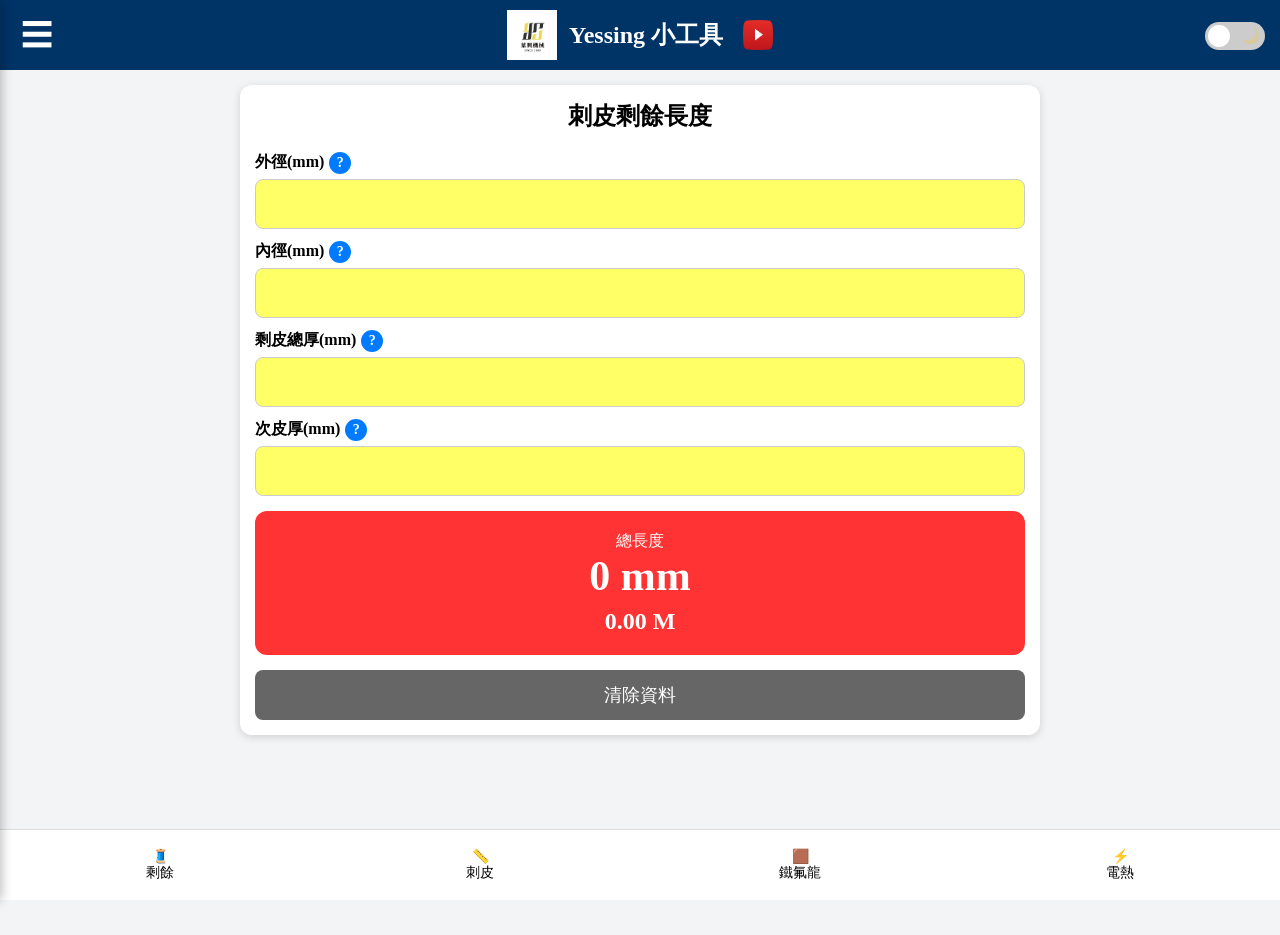
==== index.html @ 859c92ac "fix password 0720_1308" ====
<!DOCTYPE html>
<html lang="zh-TW">
<head>
<meta charset="UTF-8">
<meta name="viewport" content="width=device-width,initial-scale=1.0">
<title>Yessing 小工具</title>
<link rel="icon" type="image/png" href="./images/calculator_icon.png">
<link rel="apple-touch-icon" href="./images/calculator_icon.png">

<style>
html,body{
    margin:0;
    width:100%;
    max-width:100%;
    overflow-x:hidden;
    background:#f3f4f6;
    font-family:"Microsoft JhengHei";
}
.header{
    background:#003366;
    color:white;
    padding:10px 15px;
    display:flex;
    align-items:center;
    justify-content:center;
    gap:12px;
    font-size:24px;
    font-weight:bold;
    position:relative;
}
.logo{
    height:50px;
    width:auto;
    display:block;
}
.menu-btn{
    position:absolute;
    left:15px;
    top:13px;
    background:none;
    border:none;
    color:white;
    font-size:32px;
    cursor:pointer;
}
.page{
    max-width:800px;
    margin:auto;
    padding:15px;
    padding-bottom:90px;
    min-height:calc(100vh - 140px);
}
.card{
    background:white;
    border-radius:12px;
    padding:15px;
    margin-bottom:15px;
    box-shadow:0 2px 8px rgba(0,0,0,.15);
}
.card h2{
    text-align:center;
    margin-top:0;
}
input,select{
    width:100%;
    height:50px;
    font-size:22px;
    text-align:center;
    background:#ffff66;
    border:1px solid #ccc;
    border-radius:8px;
    box-sizing:border-box;
}
label{
    display:block;
    margin-bottom:5px;
    margin-top:12px;
    font-weight:bold;
}
.total{
    background:#ff3333;
    color:white;
    text-align:center;
    padding:20px;
    border-radius:12px;
    margin-top:15px;
}
.total-value{
    font-size:42px;
    font-weight:bold;
}
.meter-value{
    font-size:24px;
    font-weight:bold;
    margin-top:8px;
}
.result{
    background:#fafafa;
    border-radius:8px;
    padding:12px;
    margin-top:10px;
    text-align:center;
    font-size:20px;
}
.btn{
    width:100%;
    height:50px;
    margin-top:15px;
    border:none;
    border-radius:8px;
    background:#666;
    color:white;
    font-size:18px;
}
.help-btn{
    display:inline-block;
    width:22px;
    height:22px;
    line-height:22px;
    text-align:center;
    background:#007bff;
    color:white;
    border-radius:50%;
    cursor:pointer;
    font-size:14px;
    margin-left:5px;
}
.note{
    background:#fff3cd;
    color:red;
    padding:10px;
    border-radius:8px;
    text-align:center;
    font-weight:bold;
    margin-bottom:10px;
}
.error-msg{
    color:red;
    font-size:22px;
    font-weight:bold;
    text-align:center;
    margin-top:10px;
}
.hidden{
    display:none !important;
}

/* 底部導航 */
.nav{
    position:fixed;
    bottom:0;
    left:0;
    right:0;
    height:70px;
    background:white;
    display:flex;
    border-top:1px solid #ddd;
    z-index:9000;
}
.nav button{
    flex:1;
    border:none;
    background:white;
    font-size:14px;
}

/* Sidebar */
.sidebar{
    position:fixed;
    top:0;
    left:-280px;
    width:280px;
    height:100%;
    background:white;
    z-index:10001;
    box-shadow:2px 0 10px rgba(0,0,0,.25);
    transition:.3s;
    overflow-y:auto;
}
.sidebar.open{
    left:0;
}
.sidebar-header{
    background:#003366;
    color:white;
    padding:18px;
    font-size:22px;
    font-weight:bold;
    display:flex;
    justify-content:space-between;
    align-items:center;
}
.sidebar-close{
    cursor:pointer;
    font-size:30px;
}
.sidebar-item{
    width:100%;
    padding:18px;
    border:none;
    background:white;
    text-align:left;
    font-size:20px;
    cursor:pointer;
    border-bottom:1px solid #eee;
}
.sidebar-item:hover{
    background:#f3f4f6;
}
.sidebar-mask{
    display:none;
    position:fixed;
    top:0;
    left:0;
    width:100%;
    height:100%;
    background:rgba(0,0,0,.45);
    z-index:10000;
}
.sidebar-mask.show{
    display:block;
}

/* 說明書選單 */
.submenu{
    background:#f7f7f7;
}
.submenu-category{
    width:100%;
    padding:14px 18px 14px 28px;
    border:none;
    background:#ededed;
    text-align:left;
    font-size:18px;
    font-weight:bold;
    cursor:pointer;
    border-bottom:1px solid #ddd;
}
.submenu-category:hover{
    background:#e2e2e2;
}
.submenu-group{
    background:#fafafa;
}
.submenu-item{
    width:100%;
    padding:14px 18px 14px 45px;
    border:none;
    background:#fafafa;
    text-align:left;
    font-size:17px;
    cursor:pointer;
    border-bottom:1px solid #e5e5e5;
}
.submenu-item:hover{
    background:#eeeeee;
}

/* 深色切換 */
.switch {
    position:absolute;
    right:15px;
    top:10px;
    width:60px;
    height:28px;
}
.switch input{
    display:none;
}
.slider {
    position:absolute;
    cursor:pointer;
    top:0; left:0; right:0; bottom:0;
    background-color:#ccc;
    border-radius:34px;
    transition:.3s;
}
.slider:before {
    position:absolute;
    content:"";
    height:22px;
    width:22px;
    left:3px;
    bottom:3px;
    background-color:white;
    border-radius:50%;
    transition:.3s;
    z-index:2;
}
.icon {
    position:absolute;
    top:50%;
    transform:translateY(-50%);
    font-size:14px;
    transition:.3s;
    z-index:1;
}
.sun{left:6px;opacity:1;}
.moon{right:6px;opacity:.3;}
.switch input:checked + .slider{background-color:#4CAF50;}
.switch input:checked + .slider:before{transform:translateX(32px);}
.switch input:checked + .slider .sun{opacity:.3;}
.switch input:checked + .slider .moon{opacity:1;}

/* 圖片彈窗 */
.modal{
    display:none;
    position:fixed;
    z-index:21000;
    left:0;
    top:0;
    width:100%;
    height:100%;
    background:rgba(0,0,0,.7);
}
.modal-content{
    background:white;
    margin:3% auto;
    padding:15px;
    width:92%;
    max-width:1000px;
    border-radius:12px;
    text-align:center;
}
.modal-content img{
    width:100%;
    max-width:100%;
    max-height:85vh;
    object-fit:contain;
}
.close{
    float:right;
    font-size:30px;
    cursor:pointer;
    font-weight:bold;
}

/* 轉速換算 */
.formula-line{
    font-size:20px;
    text-align:center;
    line-height:1.8;
    margin-bottom:15px;
}
.formula-row{
    display:grid;
    grid-template-columns:1fr 40px 1fr;
    gap:10px;
    align-items:center;
}
.formula-equal{
    font-size:28px;
    font-weight:bold;
    text-align:center;
}
.excel-card{
    overflow-x:auto;
}
.sub-title{
    text-align:center;
    font-size:20px;
    font-weight:bold;
    margin:5px 0 10px;
}
.excel-formula{
    min-width:720px;
    border:2px solid #000;
    margin-top:12px;
    background:white;
}
.excel-title{
    text-align:center;
    font-size:20px;
    font-weight:bold;
    padding:6px;
    border-bottom:1px solid #000;
}
.formula-line-excel{
    display:flex;
    align-items:center;
    justify-content:center;
    gap:12px;
    padding:14px 8px;
    flex-wrap:wrap;
}
.frac-box{
    width:360px;
}
.frac-top{
    display:grid;
    grid-template-columns:1fr 26px 1fr 26px 1fr;
    align-items:center;
}
.frac-bottom{
    display:grid;
    grid-template-columns:1fr;
}
.frac-top input,
.frac-bottom input,
.single-input input{
    background:#ffff00;
    border-radius:0;
    border:1px solid #ddd;
    height:44px;
    font-size:22px;
}
.frac-op,
.excel-equal{
    text-align:center;
    font-size:22px;
    font-weight:bold;
}
.frac-line{
    border-top:2px solid #000;
}
.excel-answer{
    min-width:160px;
    font-size:22px;
    font-weight:bold;
    text-align:center;
}
.readonly-cell{
    min-width:150px;
    background:#f5f5f5;
    border:1px solid #ddd;
    height:44px;
    line-height:44px;
    text-align:center;
    font-size:22px;
    font-weight:bold;
}
.red-answer{
    color:red;
    min-width:190px;
}
.excel-note{
    display:block;
    font-size:16px;
    color:#000;
}
.excel-labels{
    min-width:720px;
    display:flex;
    align-items:center;
    justify-content:center;
    gap:10px;
    font-weight:bold;
    margin-top:8px;
}
.excel-label-frac{
    display:flex;
    flex-direction:column;
    align-items:center;
    min-width:420px;
}
.frac-top-label,
.frac-bottom-label{
    font-size:18px;
    font-weight:bold;
    text-align:center;
}
.frac-line-label{
    width:100%;
    border-top:2px solid #000;
    margin:4px 0;
}
.excel-label-answer{
    min-width:160px;
    text-align:center;
}
.excel-label-single{
    width:130px;
    text-align:center;
}
#page6 .single-input{
    width:150px;
    min-width:150px;
}
#page6 #turnSteelDia{
    width:100%;
    min-width:150px;
    height:55px;
    font-size:28px;
    text-align:center;
    box-sizing:border-box;
}

/* 電線小抄 */
.wire-table{
    width:100%;
    max-width:360px;
    margin:20px auto;
    border-collapse:collapse;
    background:white;
    font-size:22px;
    text-align:center;
}
.wire-table th,
.wire-table td{
    border:1px solid #999;
    padding:8px 12px;
}
.wire-table th{
    font-weight:bold;
    background:#f5f5f5;
}
.wire-note{
    text-align:center;
    font-size:20px;
    font-weight:bold;
    margin-top:15px;
}

/* PDF 檢視 */
#page8{
    max-width:none;
    width:100%;
    padding:0;
    margin:0;
    overflow:hidden;
}
.pdf-wrap{
    width:100%;
    height:calc(100dvh - 70px);
    overflow:hidden;
}
.pdf-viewer{
    width:100%;
    height:100%;
    border:none;
    display:block;
}

/* 深色模式 */
body.dark{
    background:#1e1e1e;
    color:white;
}

body.dark .page{
    background:#1e1e1e;
}
body.dark .header,
body.dark .sidebar-header{
    background:#111;
}
body.dark .card,
body.dark .sidebar,
body.dark .nav{
    background:#2a2a2a;
    color:white;
}
body.dark .nav button,
body.dark .sidebar-item{
    background:#2a2a2a;
    color:white;
    border-bottom:1px solid #444;
}
body.dark .sidebar-item:hover{
    background:#333;
}
body.dark input,
body.dark select{
    background:#ffff66 !important;
    color:#000 !important;
    border:1px solid #999 !important;
}
body.dark .result,
body.dark .readonly-cell{
    background:#333;
    color:white;
}
body.dark .excel-formula{
    background:#2a2a2a;
    border-color:#777;
}
body.dark .excel-title{
    border-bottom-color:#777;
}
body.dark .frac-line,
body.dark .frac-line-label{
    border-top:2px solid #fff !important;
}
body.dark .excel-note{
    color:white;
}
body.dark .wire-table{
    background:#2a2a2a;
    color:white;
}
body.dark .wire-table th{
    background:#333;
}
body.dark .wire-table th,
body.dark .wire-table td{
    border-color:#777;
}
body.dark .submenu{
    background:#222;
}
body.dark .submenu-category{
    background:#333;
    color:white;
    border-bottom:1px solid #444;
}
body.dark .submenu-category:hover{
    background:#3a3a3a;
}
body.dark .submenu-group,
body.dark .submenu-item{
    background:#222;
    color:white;
}
body.dark .submenu-item{
    border-bottom:1px solid #444;
}
body.dark .submenu-item:hover{
    background:#333;
}

@media (max-width:768px){
    .header{
        font-size:20px;
        gap:8px;
    }
    .logo{
        height:48px;
    }
    input,select{
        font-size:20px;
        height:55px;
    }
    .total-value{
        font-size:34px;
    }
    .meter-value{
        font-size:22px;
    }
    #page6 .excel-card{
        overflow-x:hidden;
    }
    #page6 .excel-formula,
    #page6 .excel-labels{
        min-width:0;
        width:100%;
    }
    #page6 .formula-line-excel{
        flex-wrap:wrap;
        gap:8px;
        padding:10px 4px;
    }
    #page6 .frac-box{
        width:100%;
        max-width:360px;
    }
    #page6 .frac-top{
        grid-template-columns:1fr 22px 1fr 22px 1fr;
    }
    #page6 .frac-top input,
    #page6 .frac-bottom input{
        height:42px;
        font-size:16px;
    }
    #page6 .frac-op,
    #page6 .excel-equal{
        font-size:18px;
    }
    #page6 .excel-answer,
    #page6 .readonly-cell{
        min-width:120px;
        font-size:18px;
    }
    #page6 .excel-labels{
        flex-wrap:wrap;
        gap:6px;
        font-size:15px;
    }
    #page6 .excel-label-frac{
        min-width:0;
        width:100%;
        max-width:360px;
    }
    #page6 .frac-top-label,
    #page6 .frac-bottom-label{
        font-size:15px;
    }
    #page6 .excel-label-answer{
        min-width:100px;
    }
    #page6 .excel-label-single{
        width:100px;
    }
    #page6 #turnSteelDia{
        min-width:120px;
        font-size:20px;
    }
    #page6 .red-answer{
        min-width:150px;
    }
}

.submenu-category{
    display:flex;
    justify-content:space-between;
    align-items:center;
}

.arrow{
    font-size:18px;
    font-weight:bold;
    transition:.2s;
}

.submenu-category.active{
    background:#dbeafe;
    color:#003366;
    font-weight:bold;
}

body.dark .submenu-category.active{
    background:#1e3a5f;
    color:#ffffff;
}

#videoTitle{
    margin:10px 0;
    text-align:center;
    font-size:28px;
    font-weight:bold;
}

body.dark #videoTitle{
    color:white;
}

#videoPlayer{
    height:calc(100% - 60px);
}

/* 獨立圖片頁面 */
.image-page{
    width:100%;
    height:100%;
    box-sizing:border-box;
    padding:15px;
    overflow:auto;
    text-align:center;
}
.image-page h2{
    margin:0 0 15px;
}
.image-page img{
    display:block;
    width:auto;
    max-width:100%;
    height:auto;
    max-height:calc(100dvh - 150px);
    margin:0 auto;
    object-fit:contain;
}
body.dark .image-page{
    background:#1e1e1e;
    color:white;
}


.youtube-link{
    display:flex;
    align-items:center;
    margin-left:8px;
}

.youtube-icon{
    width:30px;
    height:30px;
    transition:.2s;
}

.youtube-icon:hover{
    transform:scale(1.15);
}

/* 自訂密碼視窗 */
.password-modal{
    display:none;
    position:fixed;
    z-index:20000;
    left:0;
    top:0;
    width:100%;
    height:100%;
    background:rgba(0,0,0,.45);
    align-items:center;
    justify-content:center;
}
.password-modal.show{
    display:flex;
}
.password-box{
    width:90%;
    max-width:420px;
    background:white;
    color:#222;
    border-radius:12px;
    box-shadow:0 8px 25px rgba(0,0,0,.35);
    overflow:hidden;
}
.password-title{
    background:#003366;
    color:white;
    padding:14px 18px;
    font-size:22px;
    font-weight:bold;
}
.password-body{
    padding:18px;
}
.password-body label{
    margin-top:0;
    font-size:18px;
}
.password-body input{
    margin-top:8px;
}
.password-error{
    color:red;
    font-weight:bold;
    min-height:24px;
    margin-top:8px;
    text-align:center;
}
.password-actions{
    display:flex;
    gap:10px;
    justify-content:flex-end;
    padding:0 18px 18px;
}
.password-actions button{
    min-width:80px;
    height:42px;
    border:none;
    border-radius:8px;
    font-size:18px;
    cursor:pointer;
}
.password-ok{
    background:#003366;
    color:white;
}
.password-cancel{
    background:#e5e7eb;
    color:#222;
}
body.dark .password-box{
    background:#2a2a2a;
    color:white;
}
body.dark .password-title{
    background:#111;
}
body.dark .password-cancel{
    background:#444;
    color:white;
}


/* 膠水覆蓋率 */
.coverage-grid{
    display:grid;
    grid-template-columns:1fr 1fr;
    gap:15px;
}
.coverage-card{
    border:1px solid #ddd;
    border-radius:12px;
    padding:15px;
    background:#fafafa;
}
.coverage-card h3{
    margin:0 0 12px;
    text-align:center;
    font-size:22px;
}
.coverage-formula{
    background:#fff3cd;
    color:#222;
    padding:12px;
    border-radius:8px;
    margin-top:12px;
    text-align:center;
    line-height:1.7;
    font-weight:bold;
}
.coverage-result{
    margin-top:12px;
    display:grid;
    grid-template-columns:1fr 1fr;
    gap:10px;
}
.coverage-result-box{
    background:#ff3333;
    color:white;
    border-radius:10px;
    padding:14px 8px;
    text-align:center;
}
.coverage-result-label{
    font-size:17px;
    font-weight:bold;
}
.coverage-result-value{
    margin-top:6px;
    font-size:28px;
    font-weight:bold;
    word-break:break-word;
}
.lock-icon{
    margin-left:6px;
    font-size:17px;
}
body.dark .coverage-card{
    background:#222;
    border-color:#555;
}
body.dark .coverage-formula{
    background:#fff3cd;
    color:#222 !important;
}
@media (max-width:768px){
    .coverage-grid{
        grid-template-columns:1fr;
    }
    .coverage-result-value{
        font-size:24px;
    }
}

</style>
</head>

<body>

<!-- sidebar -->
<div id="sidebarMask" class="sidebar-mask" onclick="closeSidebar()"></div>
<div id="sidebar" class="sidebar">
    <div class="sidebar-header">
        功能選單
        <span class="sidebar-close" onclick="closeSidebar()">×</span>
    </div>

    <button class="sidebar-item" onclick="goSidebarPage(5)">功率換算</button>
    <button class="sidebar-item" onclick="goSidebarPage(6)">轉速換算</button>
    <button class="sidebar-item" onclick="goSidebarPage(7)">電線負載</button>
    <button class="sidebar-item" onclick="requestCoverageAccess()">膠水覆蓋率 <span class="lock-icon">🔒</span></button>
	<button class="sidebar-item" onclick="toggleGlueMenu(this)">膠水曲線表 <span class="lock-icon">🔒</span><span class="arrow">▸</span>
</button>

<div id="glueMenu" class="submenu hidden">

    <button class="submenu-item" onclick="openPdf('PUR/PUR2701.pdf')">
        PUR2701 溫度曲線表
    </button>
	
	<button class="submenu-item" onclick="openPdf('PUR/PUR2702.pdf')">
        PUR2702 溫度曲線表
    </button>
	
	<button class="submenu-item" onclick="openPdf('PUR/PUR2703.pdf')">
        PUR2703 溫度曲線表
    </button>
	
	<button class="submenu-item" onclick="openPdf('PUR/PUR215.pdf')">
        PUR215 溫度曲線表
    </button>
	
	<button class="submenu-item" onclick="openPdf('PUR/PUR251.pdf')">
        PUR251 溫度曲線表
    </button>
	
	<button class="submenu-item" onclick="openPdf('PUR/PUR2301F.pdf')">
        PUR2301F 溫度曲線表
    </button>
	
	<button class="submenu-item" onclick="openPdf('PUR/PUR2502U.pdf')">
        PUR2502U 溫度曲線表
    </button>
	
	<button class="submenu-item" onclick="openPdf('PUR/PUR2505.pdf')">
        PUR2505 溫度曲線表
    </button>
	
	
	
</div>
    <button class="sidebar-item" onclick="toggleManualMenu(this)">說明書 <span class="arrow">▸</span></button>
	
<!-- 說明書選單 -->
<div id="manualMenu" class="submenu hidden">

    <button class="submenu-category" onclick="toggleSubMenu(this,'manualCommon')">共用 <span class="arrow">▸</span></button>
    <div id="manualCommon" class="submenu-group hidden">
        
        <button class="submenu-item" onclick="openImagePage('pdf/Shared/Drill_Diameter.jpg','攻牙搭配孔徑')">攻牙搭配孔徑</button>
		
		<button class="submenu-item" onclick="openPdf('Shared/PT_PH.pdf')">PT PH 對照表</button>
		
		<button class="submenu-item" onclick="openPdf('Shared/Automatic_Cutter.pdf')">百世興裁刀</button>
		
		<button class="submenu-item" onclick="openPdf('Shared/International_list.pdf')">各國電壓參考</button>
    </div>
	
	<button class="submenu-category" onclick="toggleSubMenu(this,'manualEton')">一彤(展開輪) <span class="arrow">▸</span></button>
	 
    <div id="manualEton" class="submenu-group hidden">
        <button class="submenu-item" onclick="openPdf('Eton/PN_Manual.pdf')">展開輪說明書</button>
    </div>
	
	<button class="submenu-category" onclick="toggleSubMenu(this,'manualTougu')">東電研(EPC) <span class="arrow">▸</span></button>
	
	 <div id="manualTougu" class="submenu-group hidden">
	 
	    <button class="submenu-item" onclick="openImagePage('pdf/Tougu/DP3_SensorSetting.jpg','DP3電眼設定')">DP3 電眼設定</button>
	 
        <button class="submenu-item" onclick="openPdf('Tougu/UPC_88.pdf')">UPC-88 操作手冊</button>
		
		<button class="submenu-item" onclick="openPdf('Tougu/UPC_93.pdf')">UPC-93 操作手冊</button>
				
    </div>
	
	 <button class="submenu-category" onclick="toggleSubMenu(this,'manualChiangly')">強力(電動缸) <span class="arrow">▸</span></button>
	 
    <div id="manualChiangly" class="submenu-group hidden">
        <button class="submenu-item" onclick="openPdf('Chiangly/PC100.pdf')">電動缸手冊</button>
				
		<button class="submenu-item" onclick="openVideo('Sensor calibration.mp4','Sensor 校正步驟')">校正Sensor步驟</button>
		
    </div>
	
	<button class="submenu-category" onclick="toggleSubMenu(this,'manualHes')">皇尚(補膠機) <span class="arrow">▸</span></button>
	 
    <div id="manualHes" class="submenu-group hidden">
        <button class="submenu-item" onclick="openPdf('Hes/HD118AL_Manual.pdf')">HD118AL說明書</button>
		
		<button class="submenu-item" onclick="openPdf('Hes/HS5206B_Manual.pdf')">HS5206B說明書</button>
		
		<button class="submenu-item" onclick="openPdf('Hes/LYS02A-1_Manual.pdf')">LYS02A-1說明書</button>
    </div>
	
	 <button class="submenu-category" onclick="toggleSubMenu(this,'manualGuanPiin')">冠品(泵浦) <span class="arrow">▸</span></button>
	 
    <div id="manualGuanPiin" class="submenu-group hidden">
        <button class="submenu-item" onclick="openPdf('GuanPiin/PSS-311VB.pdf')">氣動泵浦(常用)</button>
		
		<button class="submenu-item" onclick="openPdf('GuanPiin/PSL-130045.pdf')">氣動泵浦</button>
    </div>

    <button class="submenu-category" onclick="toggleSubMenu(this,'manualTAIE')">台儀(溫控) TAIE <span class="arrow">▸</span></button>
    <div id="manualTAIE" class="submenu-group hidden">
        <button class="submenu-item" onclick="openPdf('TAIE/TAIE_PID.pdf')">溫控錶手冊</button>
		
		<button class="submenu-item" onclick="openPdf('TAIE/TAIE_Communication.pdf')">溫控通訊手冊</button>
    </div>
	
	    <button class="submenu-category" onclick="toggleSubMenu(this,'manualKeyence')">吉恩斯Keyence <span class="arrow">▸</span></button>
    <div id="manualKeyence" class="submenu-group hidden">
        <button class="submenu-item" onclick="openPdf('Keyence/FT_Series_Sensor.pdf')">FT系列 溫度感測器</button>
		
		<button class="submenu-item" onclick="openPdf('Keyence/GL-R_Sensor.pdf')">GL-R 安全光閘手冊</button>
		
		<button class="submenu-item" onclick="openPdf('Keyence/GL-V_Sensor.pdf')">GL-V 安全光閘手冊</button>
		
		<button class="submenu-item" onclick="openPdf('Keyence/FSN40_Sensor.pdf')">FSN40 光纖感測器</button>
		
		<button class="submenu-item" onclick="openPdf('Keyence/CMOS_Sensor.pdf')">CMOS 雷射感測器(距離)</button>
    </div>

    <button class="submenu-category" onclick="toggleSubMenu(this,'manualEUNTAY')">運泰 EUNTAY(張力控制器) <span class="arrow">▸</span></button>
    <div id="manualEUNTAY" class="submenu-group hidden">
        <button class="submenu-item" onclick="openPdf('EUNTAY/TC-2050_P_Manual.pdf')">TC-2050 標準</button>
		
        <button class="submenu-item" onclick="openPdf('EUNTAY/TC-2050_Communication_Guide.pdf')">TC-2050 通訊</button>
		
        <button class="submenu-item" onclick="openPdf('EUNTAY/TC-3050_P_Manual.pdf')">TC-3050 標準</button>
		
        <button class="submenu-item" onclick="openPdf('EUNTAY/TC-3050_Communication_Guide.pdf')">TC-3050 通訊</button>
		
		<button class="submenu-item" onclick="openPdf('EUNTAY/PDSManual.pdf')">PDS 說明書</button>
    </div>

    <button class="submenu-category" onclick="toggleSubMenu(this,'manualYASKAWA')">安川 YASKAWA(變頻器) <span class="arrow">▸</span></button>
    <div id="manualYASKAWA" class="submenu-group hidden">
        <button class="submenu-item" onclick="openPdf('YASKAWA/GA500.pdf')">GA500 說明書</button>
		
        <button class="submenu-item" onclick="openPdf('YASKAWA/GA700.pdf')">GA700 說明書</button>
		
        <button class="submenu-item" onclick="openPdf('YASKAWA/V1000.pdf')">V1000 說明書</button>
    </div>
	
	<button class="submenu-category" onclick="toggleSubMenu(this,'manualWATT')">華特 WATT(SCR) <span class="arrow">▸</span></button>
    <div id="manualWATT" class="submenu-group hidden">
	<button class="submenu-item" onclick="openPdf('WATT/W7T.pdf')">W7T 說明書</button>
	</div>
	
	<button class="submenu-category" onclick="toggleSubMenu(this,'manualTOHO')">久德 TOHO(溫控器) <span class="arrow">▸</span></button>
    <div id="manualTOHO" class="submenu-group hidden">
	<button class="submenu-item" onclick="openPdf('TOHO/TTM000_data.pdf')">TTM000 說明書</button>
	</div>
	
	<button class="submenu-category" onclick="toggleSubMenu(this,'manualSiemens')">西門子 Siemens <span class="arrow">▸</span></button>
    <div id="manualSiemens" class="submenu-group hidden">
	<button class="submenu-item" onclick="openPdf('Siemens/PAC1020.pdf')">PAC1020 說明書</button>
	</div>
	
		<button class="submenu-category" onclick="toggleSubMenu(this,'manualOMRON')">歐姆龍 OMRON <span class="arrow">▸</span></button>
    <div id="manualOMRON" class="submenu-group hidden">
	<button class="submenu-item" onclick="openPdf('OMRON/E5EC.pdf')">E5EC 說明書</button>
	<button class="submenu-item" onclick="openPdf('OMRON/E5CC_Communication.pdf')">E5EC 通訊手冊</button>
	</div>
	
	<button class="submenu-category" onclick="toggleSubMenu(this,'manualMitsubishi')">三菱 Mitsubishi <span class="arrow">▸</span></button>
    <div id="manualMitsubishi" class="submenu-group hidden">
	<button class="submenu-item" onclick="openPdf('Mitsubishi/MR-J4_B_TYPE.pdf')">MR-J4_B 伺服驅動資料</button>
	<button class="submenu-item" onclick="openPdf('Mitsubishi/MR-JE_A.pdf')">MR-JE_A 伺服放大資料</button>
	</div>
	
	<button class="submenu-category" onclick="toggleSubMenu(this,'manualMinply')">正綱 Minply(張力控制器) <span class="arrow">▸</span></button>
    <div id="manualMinply" class="submenu-group hidden">
	<button class="submenu-item" onclick="openPdf('Minply/TBA240B.pdf')">TBA2408B 手冊</button>
	<button class="submenu-item" onclick="openPdf('Minply/TCD030T.pdf')">TCD030T 手冊</button>
	</div>

</div>
</div>
<!-- header -->
<div class="header">
    <button class="menu-btn" onclick="openSidebar()">☰</button>

    <img src="./images/logo.jpg"
         class="logo"
         onclick="goHome()"
         style="cursor:pointer;">

    <span>Yessing 小工具</span>

    <a href="https://www.youtube.com/channel/UCAS_UvN6h6G_9gbT3vYNuoQ"
       target="_blank"
       class="youtube-link">
        <img src="./images/YouTube.png" class="youtube-icon" alt="YouTube">
    </a>

    <label class="switch">
        <input type="checkbox" id="themeToggle">
        <span class="slider">
            <span class="icon sun">☀️</span>
            <span class="icon moon">🌙</span>
        </span>
    </label>
</div>

<!-- PAGE 1 -->
<div id="page1" class="page">
    <div class="card">
        <h2>刺皮剩餘長度</h2>

        <label>外徑(mm)<span class="help-btn" onclick="showImage('outer_diameter')">?</span></label>
        <input id="outerDia" type="text" inputmode="decimal" pattern="[0-9]*">

        <label>內徑(mm)<span class="help-btn" onclick="showImage('inner_diameter')">?</span></label>
        <input id="innerDia" type="text" inputmode="decimal" pattern="[0-9]*">

        <label>剩皮總厚(mm)<span class="help-btn" onclick="showImage('total_thickness')">?</span></label>
        <input id="totalThickness" type="text" inputmode="decimal" pattern="[0-9]*">

        <label>次皮厚(mm)<span class="help-btn" onclick="showImage('layer_thickness')">?</span></label>
        <input id="layerThickness" type="text" inputmode="decimal" pattern="[0-9]*">

        <div class="total">
            <div>總長度</div>
            <div id="remainResult" class="total-value">0 mm</div>
            <div id="remainResultM" class="meter-value">0.00 M</div>
        </div>

        <button class="btn" onclick="clearRemain()">清除資料</button>
    </div>
</div>

<!-- PAGE 2 -->
<div id="page2" class="page hidden">
    <div class="card">
        <h2>輪子所需刺皮長度</h2>

        <label>輪面長度(mm)<span class="help-btn" onclick="showImage('surface_length')">?</span></label>
        <input id="faceLength" type="text" inputmode="decimal" pattern="[0-9]*">

        <label>刺皮寬度(mm)<span class="help-btn" onclick="showImage('skin_width')">?</span></label>
        <input id="skinWidth" type="text" inputmode="decimal" pattern="[0-9]*">

        <label>輪子直徑(mm)<span class="help-btn" onclick="showImage('surface_length')">?</span></label>
        <input id="skinDiameter" type="text" inputmode="decimal" pattern="[0-9]*">

        <div class="total">
            <div>刺皮總長度</div>
            <div id="skinResult" class="total-value">0 mm</div>
            <div id="skinResultM" class="meter-value">0.00 M</div>
        </div>

        <button class="btn" onclick="clearSkin()">清除資料</button>
    </div>
</div>

<!-- PAGE 3 -->
<div id="page3" class="page hidden">
    <div class="card">
        <h2>鐵氟龍長度計算</h2>

        <label>輪子直徑(mm)<span class="help-btn" onclick="showImage('surface_length')">?</span></label>
        <input id="teflonDiameter" type="text" inputmode="decimal" pattern="[0-9]*">

        <label>鐵氟龍寬度(mm)</label>
        <input id="teflonWidth" type="text" inputmode="decimal" pattern="[0-9]*">

        <label>輪面長度(mm)<span class="help-btn" onclick="showImage('surface_length')">?</span></label>
        <input id="teflonFace" type="text" inputmode="decimal" pattern="[0-9]*">

        <label>支數</label>
        <input id="qty" type="text" inputmode="decimal" pattern="[0-9]*">

        <div class="total">
            <div>鐵氟龍總長度</div>
            <div id="teflonResult" class="total-value">0 mm</div>
            <div id="teflonResultM" class="meter-value">0.00 M</div>
        </div>

        <button class="btn" onclick="clearTeflon()">清除資料</button>
    </div>
</div>

<!-- PAGE 4 -->
<div id="page4" class="page hidden">
    <div class="card">
        <h2>電熱管電流計算</h2>

        <div class="note">注意是機台電壓，不是電熱管電壓</div>

        <label>瓦特數(W)</label>
        <input id="heaterWatt" type="text" inputmode="decimal" pattern="[0-9]*">

        <label>支數</label>
        <input id="heaterQty" type="text" inputmode="decimal" pattern="[0-9]*">

        <label>機台電壓(V)</label>
        <input id="machineVoltage" type="text" inputmode="decimal" pattern="[0-9]*">

        <label>相數</label>
        <select id="phaseType">
            <option value="3">三相</option>
            <option value="1">單相</option>
        </select>

        <div class="total">
            <div>安培數</div>
            <div id="heaterAmpResult" class="total-value">0.00 A</div>
        </div>

        <div class="result">
            總瓦數：<span id="heaterTotalWatt">0</span> W
        </div>

        <div id="heaterError" class="error-msg"></div>

        <button class="btn" onclick="clearHeater()">清除資料</button>
    </div>
</div>

<!-- PAGE 5 -->
<div id="page5" class="page hidden">
    <div class="card">
        <h2>功率換算</h2>

        <div class="formula-line">電壓(V) × 安培(A) = 瓦特(W)</div>
        <div class="formula-row">
            <div>
                <label>電壓(V)</label>
                <input id="pikachuV1" type="text" inputmode="decimal" pattern="[0-9]*">
            </div>
            <div class="formula-equal">×</div>
            <div>
                <label>安培(A)</label>
                <input id="pikachuA1" type="text" inputmode="decimal" pattern="[0-9]*">
            </div>
        </div>
        <div class="total">
            <div>瓦特(W)</div>
            <div id="pikachuWResult" class="total-value">0 W</div>
        </div>

        <hr>

        <div class="formula-line">瓦特(W) ÷ 電壓(V) ÷ √3 = 安培(A)</div>
        <div class="formula-row">
            <div>
                <label>瓦特(W)</label>
                <input id="pikachuW2" type="text" inputmode="decimal" pattern="[0-9]*">
            </div>
            <div class="formula-equal">÷</div>
            <div>
                <label>電壓(V)</label>
                <input id="pikachuV2" type="text" inputmode="decimal" pattern="[0-9]*">
            </div>
        </div>
        <div class="total">
            <div>安培(A)</div>
            <div id="pikachuAResult" class="total-value">0 A</div>
        </div>

        <hr>

        <div class="formula-line">瓦特(W) ÷ 安培(A) = 電壓(V)</div>
        <div class="formula-row">
            <div>
                <label>瓦特(W)</label>
                <input id="pikachuW3" type="text" inputmode="decimal" pattern="[0-9]*">
            </div>
            <div class="formula-equal">÷</div>
            <div>
                <label>安培(A)</label>
                <input id="pikachuA3" type="text" inputmode="decimal" pattern="[0-9]*">
            </div>
        </div>
        <div class="total">
            <div>電壓(V)</div>
            <div id="pikachuVResult" class="total-value">0 V</div>
        </div>

        <button class="btn" onclick="clearPikachu()">清除資料</button>
    </div>
</div>

<!-- PAGE 6 -->
<div id="page6" class="page hidden">
    <div class="card excel-card">
        <h2>轉速換算</h2>

        <div class="sub-title">馬達轉速 → 鋼輪 RPM</div>

        <div class="excel-labels">
            <div class="excel-label-frac">
                <div class="frac-top-label">（ 馬達 RPM ÷ 減速比 ） × 馬達齒輪數</div>
                <div class="frac-line-label"></div>
                <div class="frac-bottom-label">輪子齒輪數</div>
            </div>
            <div class="excel-equal">=</div>
            <div class="excel-label-answer">鋼輪 RPM</div>
        </div>

        <div class="excel-formula">
            <div class="excel-title">第一段</div>
            <div class="formula-line-excel">
                <div class="frac-box">
                    <div class="frac-top">
                        <input id="turnMotorRpm" type="text" placeholder="馬達rpm">
                        <div class="frac-op">/</div>
                        <input id="turnRatio" type="text" placeholder="減速比">
                        <div class="frac-op">*</div>
                        <input id="turnMotorGear" type="text" placeholder="馬達齒輪">
                    </div>
                    <div class="frac-line"></div>
                    <div class="frac-bottom">
                        <input id="turnWheelGear" type="text" placeholder="輪子齒輪">
                    </div>
                </div>
                <div class="excel-equal">=</div>
                <div id="turnSteelRpmResult" class="excel-answer">0.00</div>
            </div>
        </div>
    </div>

    <div class="card excel-card">
        <div class="sub-title">鋼輪 RPM → 線速度</div>
        <div class="formula-line">鋼輪 RPM × 鋼輪直徑 mm × 3.14 = 鋼輪 mm/min = 鋼輪 M/min</div>

        <div class="excel-formula">
            <div class="excel-title">第二段</div>
            <div class="formula-line-excel">
                <div id="turnSteelRpmDisplay" class="readonly-cell">0</div>
                <div class="excel-equal">*</div>
                <div class="single-input">
                    <input id="turnSteelDia" type="text" inputmode="decimal" pattern="[0-9]*" placeholder="直徑">
                </div>
                <div class="excel-equal">*</div>
                <div class="readonly-cell">3.14</div>
                <div class="excel-equal">=</div>
                <div id="turnMmMinResult" class="excel-answer">0</div>
                <div class="excel-equal">=</div>
                <div id="turnMMinResult" class="excel-answer red-answer">0 M/min<span class="excel-note">(顯示值)</span></div>
            </div>
        </div>

        <button class="btn" onclick="clearTurn()">清除資料</button>
    </div>
</div>

<!-- PAGE 7 -->
<div id="page7" class="page hidden">
    <div class="card">
        <h2>電線負載</h2>

        <table class="wire-table">
            <tr>
                <th>線徑 mm²</th>
                <th>可負載最大電流(A)</th>
            </tr>
            <tr><td>1.25</td><td>&lt; 18</td></tr>
            <tr><td>2.0</td><td>&lt; 25</td></tr>
            <tr><td>3.5</td><td>&lt; 35</td></tr>
            <tr><td>5.5</td><td>&lt; 47</td></tr>
            <tr><td>8</td><td>&lt; 61</td></tr>
            <tr><td>14</td><td>&lt; 91</td></tr>
            <tr><td>22</td><td>&lt; 122</td></tr>
            <tr><td>38</td><td>&lt; 171</td></tr>
            <tr><td>50</td><td>&lt; 203</td></tr>
        </table>

        <div class="wire-note">
            ※ 實際電流容量需依配線方式、環境溫度、線材種類及法規修正。
        </div>
    </div>
</div>


<!-- PAGE 9 -->
<div id="page9" class="page hidden">
    <div class="card">
        <h2>膠水覆蓋率</h2>

        <div class="coverage-grid">
            <div class="coverage-card">
                <h3>圓點算法</h3>

                <label>圓點直徑 (mm)</label>
                <input id="roundDiameter" type="text" inputmode="decimal" pattern="[0-9.]*">

                <label>點數（1"點數）</label>
                <input id="roundDotCount" type="text" inputmode="decimal" pattern="[0-9.]*" value="1156">

                <label>深度 (mm)</label>
                <input id="roundDepth" type="text" inputmode="decimal" pattern="[0-9.]*">

                <div class="coverage-formula">
                    半徑(cm)＝直徑(mm) ÷ 20<br>
                    覆蓋率(%)＝〔半徑² × π × 點數 ÷ 6.4516〕× 100<br>
                    深度(μm)＝深度(mm) × 1000<br>
                    全塗量＝覆蓋率比例 × 深度(μm) × 35%
                </div>

                <div class="coverage-result">
                    <div class="coverage-result-box">
                        <div class="coverage-result-label">覆蓋率</div>
                        <div id="roundCoverageResult" class="coverage-result-value">0.00 %</div>
                    </div>
                    <div class="coverage-result-box">
                        <div class="coverage-result-label">全塗量</div>
                        <div id="roundCoatResult" class="coverage-result-value">0.00 g/m²</div>
                    </div>
                </div>

                <button class="btn" onclick="clearRoundCoverage()">清除資料</button>
            </div>

            <div class="coverage-card">
                <h3>四方點算法</h3>

                <label>邊長 (mm)</label>
                <input id="squareSide" type="text" inputmode="decimal" pattern="[0-9.]*">

                <label>點數（1"點數）</label>
                <input id="squareDotCount" type="text" inputmode="decimal" pattern="[0-9.]*" value="1156">

                <label>深度 (mm)</label>
                <input id="squareDepth" type="text" inputmode="decimal" pattern="[0-9.]*">

                <div class="coverage-formula">
                    邊長(cm)＝邊長(mm) ÷ 10<br>
                    覆蓋率(%)＝〔邊長(cm)² × 點數 ÷ 6.4516〕× 100<br>
                    深度(μm)＝深度(mm) × 1000<br>
                    全塗量＝覆蓋率比例 × 深度(μm) × 35%
                </div>

                <div class="coverage-result">
                    <div class="coverage-result-box">
                        <div class="coverage-result-label">覆蓋率</div>
                        <div id="squareCoverageResult" class="coverage-result-value">0.00 %</div>
                    </div>
                    <div class="coverage-result-box">
                        <div class="coverage-result-label">全塗量</div>
                        <div id="squareCoatResult" class="coverage-result-value">0.00 g/m²</div>
                    </div>
                </div>

                <button class="btn" onclick="clearSquareCoverage()">清除資料</button>
            </div>
        </div>
    </div>
</div>

<!-- PAGE 8 -->
<div id="page8" class="page hidden">
    <div class="pdf-wrap">
	
	    <h2 id="videoTitle" class="hidden"></h2>

        <iframe id="pdfFrame" class="pdf-viewer"></iframe>

        <video id="videoPlayer"
               class="pdf-viewer hidden"
               controls
               autoplay>
        </video>

        <div id="imagePage" class="image-page hidden">
            <h2 id="imagePageTitle"></h2>
            <img id="imagePageViewer" alt="">
        </div>

    </div>
</div>

<!-- bottom nav -->
<div class="nav" id="bottomNav">
    <button onclick="showPage(1)">🧵<br>剩餘</button>
    <button onclick="showPage(2)">📏<br>刺皮</button>
    <button onclick="showPage(3)">🟫<br>鐵氟龍</button>
    <button onclick="showPage(4)">⚡<br>電熱</button>
</div>

<!-- image modal -->
<div id="imgModal" class="modal">
    <div class="modal-content">
        <span class="close" onclick="closeImage()">×</span>
        <img id="helpImage">
    </div>
</div>

<!-- password modal -->
<div id="passwordModal" class="password-modal">
    <div class="password-box">
        <div class="password-title">管理員</div>
        <div class="password-body">
            <label for="passwordInput">請輸入密碼</label>
            <input id="passwordInput" type="password" autocomplete="off">
            <div id="passwordError" class="password-error"></div>
        </div>
        <div class="password-actions">
            <button type="button" class="password-ok" onclick="confirmPassword()">確定</button>
            <button type="button" class="password-cancel" onclick="closePasswordModal()">取消</button>
        </div>
    </div>
</div>


<!-- coverage password modal -->
<div id="coveragePasswordModal" class="password-modal">
    <div class="password-box">
        <div class="password-title">管理員</div>
        <div class="password-body">
            <label for="coveragePasswordInput">請輸入密碼</label>
            <input id="coveragePasswordInput" type="password" autocomplete="off">
            <div id="coveragePasswordError" class="password-error"></div>
        </div>
        <div class="password-actions">
            <button type="button" class="password-ok" onclick="confirmCoveragePassword()">確定</button>
            <button type="button" class="password-cancel" onclick="closeCoveragePasswordModal()">取消</button>
        </div>
    </div>
</div>

<script>
function openSidebar(){
    document.getElementById("sidebar").classList.add("open");
    document.getElementById("sidebarMask").classList.add("show");
}

function closeSidebar(){
    document.getElementById("sidebar").classList.remove("open");
    document.getElementById("sidebarMask").classList.remove("show");
}

function goSidebarPage(p){
    showPage(p);
    closeSidebar();
}

function showPage(p){
    document.querySelectorAll(".page").forEach(x=>x.classList.add("hidden"));
    document.getElementById("page"+p).classList.remove("hidden");

    const nav = document.getElementById("bottomNav");
    if(p === 8){
        nav.style.display = "none";
    }else{
        nav.style.display = "flex";
    }
}

function goHome(){
    stopVideo();

    const pdfFrame = document.getElementById("pdfFrame");
    const imagePage = document.getElementById("imagePage");
    const imageViewer = document.getElementById("imagePageViewer");

    pdfFrame.src = "";
    pdfFrame.classList.add("hidden");

    imagePage.classList.add("hidden");
    imageViewer.removeAttribute("src");

    showPage(1);
    closeSidebar();
}

function getValue(id){
    return parseFloat(document.getElementById(id).value) || 0;
}

function calcRemain(){
    let od=getValue("outerDia");
    let id=getValue("innerDia");
    let t=getValue("totalThickness");
    let l=getValue("layerThickness");

    let avg=((od*Math.PI)+(id*Math.PI))/2;
    let turns=l>0?t/l:0;
    let result=avg*turns;

    document.getElementById("remainResult").innerText=result.toFixed(2)+" mm";
    document.getElementById("remainResultM").innerText=(result/1000).toFixed(2)+" M";
}

function calcSkin(){
    let f=getValue("faceLength");
    let w=getValue("skinWidth");
    let d=getValue("skinDiameter");

    let turns=w>0?f/w:0;
    let result=turns*d*Math.PI;

    document.getElementById("skinResult").innerText=result.toFixed(2)+" mm";
    document.getElementById("skinResultM").innerText=(result/1000).toFixed(2)+" M";
}

function calcTeflon(){
    let dia=getValue("teflonDiameter");
    let width=getValue("teflonWidth");
    let face=getValue("teflonFace");
    let qtys=getValue("qty");

    let len=0;
    if(dia>0 && width>0 && face>0 && qtys>0){
        let circumference=dia*Math.PI;
        let sheets=Math.ceil(circumference/width);
        len=face*sheets*qtys;
    }

    document.getElementById("teflonResult").innerText=len.toFixed(0)+" mm";
    document.getElementById("teflonResultM").innerText=(len/1000).toFixed(2)+" M";
}

function calcHeater(){
    let watt=getValue("heaterWatt");
    let qty=getValue("heaterQty");
    let voltage=getValue("machineVoltage");
    let phase=document.getElementById("phaseType").value;

    let totalWatt=watt*qty;
    let amp=0;

    document.getElementById("heaterError").innerHTML="";

    if(phase==="3"){
        if(qty % 3 !== 0 && qty > 0){
            document.getElementById("heaterError").innerHTML="支數錯誤";
        }
    }

    if(voltage>0){
        if(phase==="3"){
            amp=totalWatt/voltage/1.732;
        }else{
            amp=totalWatt/voltage;
        }
    }

    document.getElementById("heaterTotalWatt").innerText=totalWatt;
    document.getElementById("heaterAmpResult").innerText=amp.toFixed(2)+" A";
}

function calcPikachu(){
    let v1=getValue("pikachuV1");
    let a1=getValue("pikachuA1");
    let w2=getValue("pikachuW2");
    let v2=getValue("pikachuV2");
    let w3=getValue("pikachuW3");
    let a3=getValue("pikachuA3");

    let watt=v1*a1;
    let amp=v2>0?w2/v2/1.732:0;
    let volt=a3>0?w3/a3:0;

    document.getElementById("pikachuWResult").innerText=watt.toFixed(2)+" W";
    document.getElementById("pikachuAResult").innerText=amp.toFixed(2)+" A";
    document.getElementById("pikachuVResult").innerText=volt.toFixed(2)+" V";
}

function calcTurn(){
    let motorRpm=getValue("turnMotorRpm");
    let ratio=getValue("turnRatio");
    let motorGear=getValue("turnMotorGear");
    let wheelGear=getValue("turnWheelGear");

    let steelRpm=0;
    if(ratio>0 && wheelGear>0){
        steelRpm=(motorRpm/ratio)*motorGear/wheelGear;
    }

    document.getElementById("turnSteelRpmResult").innerText=steelRpm.toFixed(2);
    document.getElementById("turnSteelRpmDisplay").innerText=steelRpm.toFixed(2);

    let dia=getValue("turnSteelDia");
    let mmMin=steelRpm*dia*3.14;
    let mMin=mmMin/1000;

    document.getElementById("turnMmMinResult").innerText=mmMin.toFixed(2);
    document.getElementById("turnMMinResult").innerHTML=mMin.toFixed(2)+' M/min<span class="excel-note">(顯示值)</span>';
}


function calcCoverage(){
    const roundDiameterMm = getValue("roundDiameter");
    const roundDots = getValue("roundDotCount");
    const roundDepthMm = getValue("roundDepth");

    const roundRadiusCm = roundDiameterMm / 20;
    const roundCoverageRatio =
        (roundRadiusCm * roundRadiusCm * Math.PI * roundDots) / 6.4516;
    const roundCoveragePercent = roundCoverageRatio * 100;
    const roundDepthUm = roundDepthMm * 1000;
    const roundCoat = roundCoverageRatio * roundDepthUm * 0.35;

    const roundCoverageEl = document.getElementById("roundCoverageResult");
    const roundCoatEl = document.getElementById("roundCoatResult");

    if(roundCoverageEl){
        roundCoverageEl.innerText = roundCoveragePercent.toFixed(2) + " %";
    }
    if(roundCoatEl){
        roundCoatEl.innerText = roundCoat.toFixed(2) + " g/m²";
    }

    const squareSideMm = getValue("squareSide");
    const squareDots = getValue("squareDotCount");
    const squareDepthMm = getValue("squareDepth");

    const squareSideCm = squareSideMm / 10;
    const squareCoverageRatio =
        (squareSideCm * squareSideCm * squareDots) / 6.4516;
    const squareCoveragePercent = squareCoverageRatio * 100;
    const squareDepthUm = squareDepthMm * 1000;
    const squareCoat = squareCoverageRatio * squareDepthUm * 0.35;

    const squareCoverageEl = document.getElementById("squareCoverageResult");
    const squareCoatEl = document.getElementById("squareCoatResult");

    if(squareCoverageEl){
        squareCoverageEl.innerText = squareCoveragePercent.toFixed(2) + " %";
    }
    if(squareCoatEl){
        squareCoatEl.innerText = squareCoat.toFixed(2) + " g/m²";
    }
}

function clearRoundCoverage(){
    document.getElementById("roundDiameter").value = "";
    document.getElementById("roundDotCount").value = "1156";
    document.getElementById("roundDepth").value = "";
    calcCoverage();
}

function clearSquareCoverage(){
    document.getElementById("squareSide").value = "";
    document.getElementById("squareDotCount").value = "1156";
    document.getElementById("squareDepth").value = "";
    calcCoverage();
}

function clearRemain(){
    outerDia.value=innerDia.value=totalThickness.value=layerThickness.value="";
    calcRemain();
}

function clearSkin(){
    faceLength.value=skinWidth.value=skinDiameter.value="";
    calcSkin();
}

function clearTeflon(){
    teflonDiameter.value=teflonWidth.value=teflonFace.value=qty.value="";
    calcTeflon();
}

function clearHeater(){
    heaterWatt.value=heaterQty.value="";
    machineVoltage.value=380;
    phaseType.value=3;
    calcHeater();
}

function clearPikachu(){
    pikachuV1.value=pikachuA1.value=pikachuW2.value=pikachuV2.value=pikachuW3.value=pikachuA3.value="";
    calcPikachu();
}

function clearTurn(){
    turnMotorRpm.value=turnRatio.value=turnMotorGear.value=turnWheelGear.value="";
    turnSteelDia.value="";
    calcTurn();
}

function showImage(name){
    document.getElementById("helpImage").src="./images/"+name+".jpg";
    document.getElementById("imgModal").style.display="block";
}

function closeImage(){
    document.getElementById("imgModal").style.display="none";
}

document.getElementById("imgModal").onclick=function(e){
    if(e.target.id==="imgModal") closeImage();
};

document.querySelectorAll("input,select").forEach(el=>{
    el.addEventListener("input",()=>{calcRemain();calcSkin();calcTeflon();calcHeater();calcPikachu();calcTurn();calcCoverage();});
    el.addEventListener("change",()=>{calcRemain();calcSkin();calcTeflon();calcHeater();calcPikachu();calcTurn();calcCoverage();});
});

const toggle=document.getElementById("themeToggle");

if(localStorage.getItem("theme")==="dark"){
    document.body.classList.add("dark");
    toggle.checked=true;
}

toggle.addEventListener("change",function(){
    if(this.checked){
        document.body.classList.add("dark");
        localStorage.setItem("theme","dark");
    }else{
        document.body.classList.remove("dark");
        localStorage.setItem("theme","light");
    }
});

function toggleManualMenu(btn){

    const menu = document.getElementById("manualMenu");
    const arrow = btn.querySelector(".arrow");

    menu.classList.toggle("hidden");

    if(menu.classList.contains("hidden")){
        arrow.textContent = "▸";
    }else{
        arrow.textContent = "▾";
    }
}

function toggleSubMenu(btn,id){

    const target = document.getElementById(id);
    const isOpen = !target.classList.contains("hidden");

    // 關閉所有群組
    document.querySelectorAll(".submenu-group").forEach(group=>{
        group.classList.add("hidden");
    });

    // 所有箭頭恢復
    document.querySelectorAll(".submenu-category .arrow").forEach(arrow=>{
        arrow.textContent = "▸";
    });

    // 移除所有 active
    document.querySelectorAll(".submenu-category").forEach(item=>{
        item.classList.remove("active");
    });

    // 如果原本沒開啟，則打開
    if(!isOpen){
        target.classList.remove("hidden");
        btn.querySelector(".arrow").textContent = "▾";
        btn.classList.add("active");
    }
}

let glueUnlocked = false;
let glueButton = null;

function toggleGlueMenu(btn){

    if(!glueUnlocked){
        glueButton = btn;
        openPasswordModal();
        return;
    }

    toggleGlueMenuOpen(btn);
}

function toggleGlueMenuOpen(btn){
    const menu = document.getElementById("glueMenu");
    const arrow = btn.querySelector(".arrow");

    menu.classList.toggle("hidden");

    if(menu.classList.contains("hidden")){
        arrow.textContent = "▸";
        btn.classList.remove("active");
    }else{
        arrow.textContent = "▾";
        btn.classList.add("active");
    }
}

function openPasswordModal(){
    const modal = document.getElementById("passwordModal");
    const input = document.getElementById("passwordInput");
    const error = document.getElementById("passwordError");

    error.innerText = "";
    input.value = "";
    modal.classList.add("show");

    setTimeout(()=>input.focus(),100);
}

function closePasswordModal(){
    document.getElementById("passwordModal").classList.remove("show");
    glueButton = null;
}



async function confirmPassword(){

    const input = document.getElementById("passwordInput");
    const error = document.getElementById("passwordError");

    const inputHash = await sha256Text(input.value);

    if(inputHash !== GLUE_PASSWORD_HASH){
        error.innerText = "密碼錯誤";
        input.select();
        return;
    }

    glueUnlocked = true;

    document.getElementById("passwordModal").classList.remove("show");

    if(glueButton){
        toggleGlueMenuOpen(glueButton);
        glueButton = null;
    }
}

document.addEventListener("keydown",function(e){
    const modal = document.getElementById("passwordModal");
    if(!modal.classList.contains("show")) return;

    if(e.key === "Enter"){
        confirmPassword();
    }

    if(e.key === "Escape"){
        closePasswordModal();
    }
});

document.getElementById("passwordModal").addEventListener("click",function(e){
    if(e.target.id === "passwordModal"){
        closePasswordModal();
    }
});


let glueUnlocked = false;
let coverageUnlocked = false;

const GLUE_PASSWORD_HASH =
"8d3c30c60ec4e8f8fd761f7a522dd1e0d6f9ec23c4fd8f64f7f2a57c61d8d69c";

const COVERAGE_PASSWORD_HASH =
"cfbd2849df24dc7bab30f220d5bf50fb34e4a2171b8b54482b7115b84a179155";

function requestCoverageAccess(){
    if(coverageUnlocked){
        goSidebarPage(9);
        return;
    }

    const modal = document.getElementById("coveragePasswordModal");
    const input = document.getElementById("coveragePasswordInput");
    const error = document.getElementById("coveragePasswordError");

    error.innerText = "";
    input.value = "";
    modal.classList.add("show");
    setTimeout(()=>input.focus(),100);
}

function closeCoveragePasswordModal(){
    document.getElementById("coveragePasswordModal").classList.remove("show");
}

async function sha256Text(value){
    const data = new TextEncoder().encode(value);
    const hashBuffer = await crypto.subtle.digest("SHA-256", data);
    return Array.from(new Uint8Array(hashBuffer))
        .map(byte => byte.toString(16).padStart(2,"0"))
        .join("");
}

async function confirmCoveragePassword(){
    const input = document.getElementById("coveragePasswordInput");
    const error = document.getElementById("coveragePasswordError");
    const inputHash = await sha256Text(input.value);

    if(inputHash !== COVERAGE_PASSWORD_HASH){
        error.innerText = "密碼錯誤";
        input.select();
        return;
    }

    coverageUnlocked = true;
    closeCoveragePasswordModal();
    goSidebarPage(9);
}

document.getElementById("coveragePasswordModal").addEventListener("click",function(e){
    if(e.target.id === "coveragePasswordModal"){
        closeCoveragePasswordModal();
    }
});

document.getElementById("coveragePasswordInput").addEventListener("keydown",function(e){
    if(e.key === "Enter"){
        confirmCoveragePassword();
    }
    if(e.key === "Escape"){
        closeCoveragePasswordModal();
    }
});

function stopVideo(){
    const video = document.getElementById("videoPlayer");
    if(video){
        video.pause();
        video.currentTime = 0;
        video.removeAttribute("src");
        video.load();
    }
}

function openPdf(fileName){

    stopVideo();

    document.getElementById("imagePage").classList.add("hidden");
    document.getElementById("imagePageViewer").removeAttribute("src");

    // 隱藏影片標題
    document.getElementById("videoTitle").classList.add("hidden");

    // 顯示 PDF、隱藏影片
    document.getElementById("pdfFrame").classList.remove("hidden");
    document.getElementById("videoPlayer").classList.add("hidden");

    const encodedPath = fileName
        .split("/")
        .map(part => encodeURIComponent(part))
        .join("/");

    document.getElementById("pdfFrame").src =
        "./pdfjs/web/viewer.html?file=/toolBox/pdf/" + encodedPath;

    showPage(8);
    closeSidebar();
}

function openVideo(fileName, title){

    document.getElementById("imagePage").classList.add("hidden");
    document.getElementById("imagePageViewer").removeAttribute("src");

    const pdfFrame = document.getElementById("pdfFrame");
    pdfFrame.classList.add("hidden");
    pdfFrame.src = "";

    const video = document.getElementById("videoPlayer");
    const videoTitle = document.getElementById("videoTitle");

    videoTitle.innerText = title;
    videoTitle.classList.remove("hidden");

    video.classList.remove("hidden");
    video.src = "./video/" + encodeURI(fileName);
    video.load();
    video.play().catch(()=>{});

    showPage(8);
    closeSidebar();
}


calcCoverage();


function openImagePage(fileName, title){
    stopVideo();

    const pdfFrame = document.getElementById("pdfFrame");
    const videoPlayer = document.getElementById("videoPlayer");
    const videoTitle = document.getElementById("videoTitle");
    const imagePage = document.getElementById("imagePage");
    const imageTitle = document.getElementById("imagePageTitle");
    const imageViewer = document.getElementById("imagePageViewer");

    pdfFrame.classList.add("hidden");
    pdfFrame.src = "";

    videoPlayer.classList.add("hidden");
    videoTitle.classList.add("hidden");

    imageTitle.innerText = title;
    imageViewer.src = "./" + fileName.replace(/^\.?\//, "");
    imageViewer.alt = title;
    imagePage.classList.remove("hidden");

    showPage(8);
    closeSidebar();
}


</script>

</body>
</html>
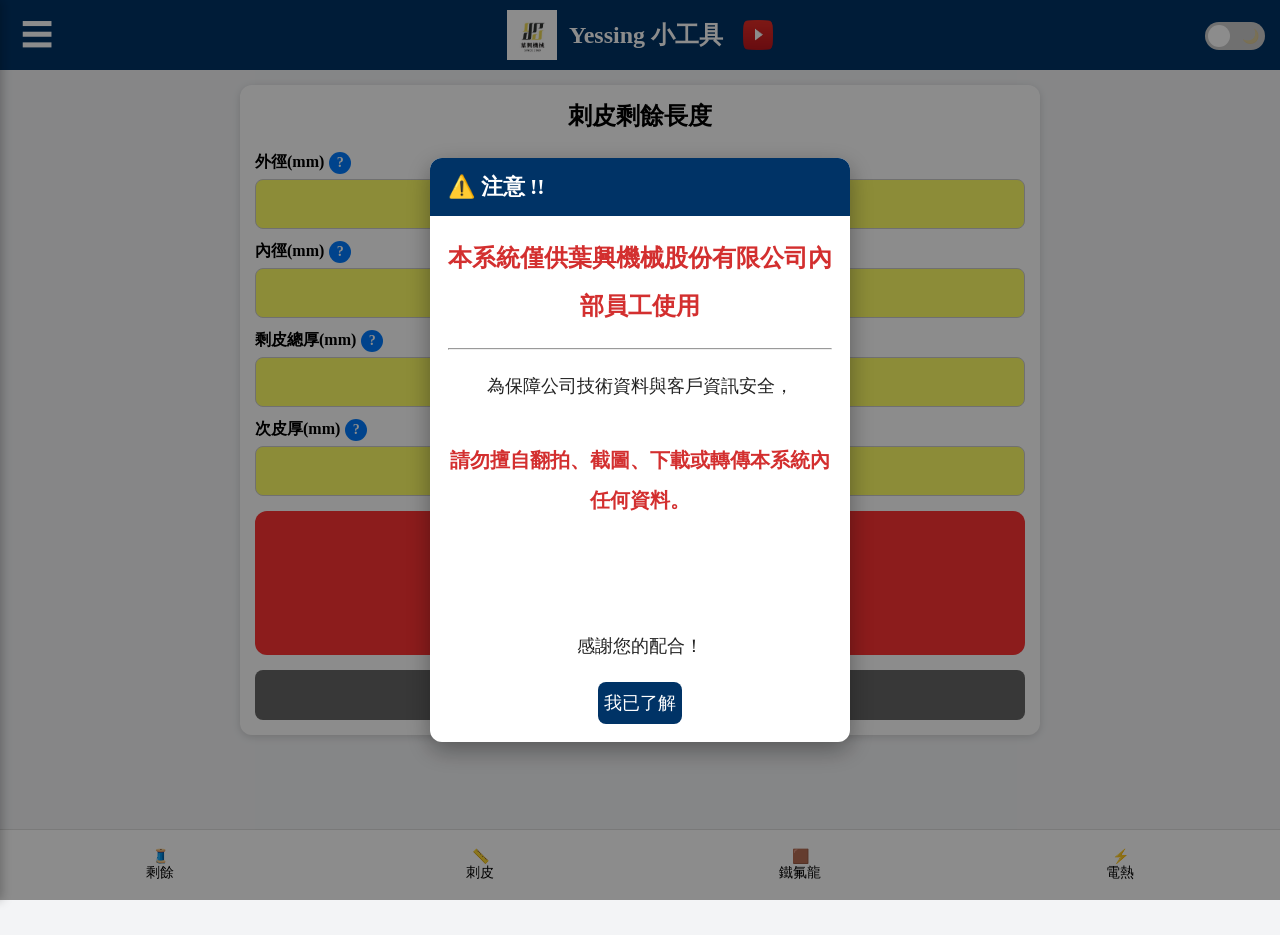
==== commit 2a274ae8: "add title" ====
--- a/index.html
+++ b/index.html
@@ -1574,6 +1574,52 @@
     </div>
 </div>
 
+<!-- 系統公告 -->
+<div id="noticeModal" class="password-modal show">
+    <div class="password-box">
+
+        <div class="password-title">
+            ⚠️ 注意 !!
+        </div>
+
+        <div class="password-body"
+             style="text-align:center;line-height:2;font-size:18px;">
+
+            <div style="font-size:24px;font-weight:bold;color:#d32f2f;">
+                本系統僅供葉興機械股份有限公司內部員工使用
+            </div>
+
+            <hr style="margin:18px 0;">
+
+            <div>
+                為保障公司技術資料與客戶資訊安全，
+                <br><br>
+
+                <span style="font-size:20px;font-weight:bold;color:#d32f2f;">
+                    請勿擅自翻拍、截圖、下載或轉傳本系統內任何資料。
+                </span>
+
+                <br><br>
+                <br><br>
+
+                感謝您的配合！
+            </div>
+
+        </div>
+
+        <div class="password-actions"
+             style="justify-content:center;">
+
+            <button class="password-ok"
+                    onclick="closeNoticeModal()">
+                我已了解
+            </button>
+
+        </div>
+
+    </div>
+</div>
+
 <script>
 function openSidebar(){
     document.getElementById("sidebar").classList.add("open");
@@ -1794,35 +1840,52 @@
 }
 
 function clearRemain(){
-    outerDia.value=innerDia.value=totalThickness.value=layerThickness.value="";
+    document.getElementById("outerDia").value = "";
+    document.getElementById("innerDia").value = "";
+    document.getElementById("totalThickness").value = "";
+    document.getElementById("layerThickness").value = "";
     calcRemain();
 }
 
 function clearSkin(){
-    faceLength.value=skinWidth.value=skinDiameter.value="";
+    document.getElementById("faceLength").value = "";
+    document.getElementById("skinWidth").value = "";
+    document.getElementById("skinDiameter").value = "";
     calcSkin();
 }
 
 function clearTeflon(){
-    teflonDiameter.value=teflonWidth.value=teflonFace.value=qty.value="";
+    document.getElementById("teflonDiameter").value = "";
+    document.getElementById("teflonWidth").value = "";
+    document.getElementById("teflonFace").value = "";
+    document.getElementById("qty").value = "";
     calcTeflon();
 }
 
 function clearHeater(){
-    heaterWatt.value=heaterQty.value="";
-    machineVoltage.value=380;
-    phaseType.value=3;
+    document.getElementById("heaterWatt").value = "";
+    document.getElementById("heaterQty").value = "";
+    document.getElementById("machineVoltage").value = "380";
+    document.getElementById("phaseType").value = "3";
     calcHeater();
 }
 
 function clearPikachu(){
-    pikachuV1.value=pikachuA1.value=pikachuW2.value=pikachuV2.value=pikachuW3.value=pikachuA3.value="";
+    document.getElementById("pikachuV1").value = "";
+    document.getElementById("pikachuA1").value = "";
+    document.getElementById("pikachuW2").value = "";
+    document.getElementById("pikachuV2").value = "";
+    document.getElementById("pikachuW3").value = "";
+    document.getElementById("pikachuA3").value = "";
     calcPikachu();
 }
 
 function clearTurn(){
-    turnMotorRpm.value=turnRatio.value=turnMotorGear.value=turnWheelGear.value="";
-    turnSteelDia.value="";
+    document.getElementById("turnMotorRpm").value = "";
+    document.getElementById("turnRatio").value = "";
+    document.getElementById("turnMotorGear").value = "";
+    document.getElementById("turnWheelGear").value = "";
+    document.getElementById("turnSteelDia").value = "";
     calcTurn();
 }
 
@@ -1904,7 +1967,14 @@
 }
 
 let glueUnlocked = false;
+let coverageUnlocked = false;
 let glueButton = null;
+
+const GLUE_PASSWORD_HASH =
+"b102a3a1da0a84f6e17fc2d6e4aa8d02a43006e1763fd5636a5d153a2b01498f";
+
+const COVERAGE_PASSWORD_HASH =
+"cfbd2849df24dc7bab30f220d5bf50fb34e4a2171b8b54482b7115b84a179155";
 
 function toggleGlueMenu(btn){
 
@@ -1992,16 +2062,6 @@
         closePasswordModal();
     }
 });
-
-
-let glueUnlocked = false;
-let coverageUnlocked = false;
-
-const GLUE_PASSWORD_HASH =
-"8d3c30c60ec4e8f8fd761f7a522dd1e0d6f9ec23c4fd8f64f7f2a57c61d8d69c";
-
-const COVERAGE_PASSWORD_HASH =
-"cfbd2849df24dc7bab30f220d5bf50fb34e4a2171b8b54482b7115b84a179155";
 
 function requestCoverageAccess(){
     if(coverageUnlocked){
@@ -2151,8 +2211,15 @@
     closeSidebar();
 }
 
+function closeNoticeModal(){
+    document.getElementById("noticeModal").classList.remove("show");
+}
+
 
 </script>
 
 </body>
+
+
+
 </html>
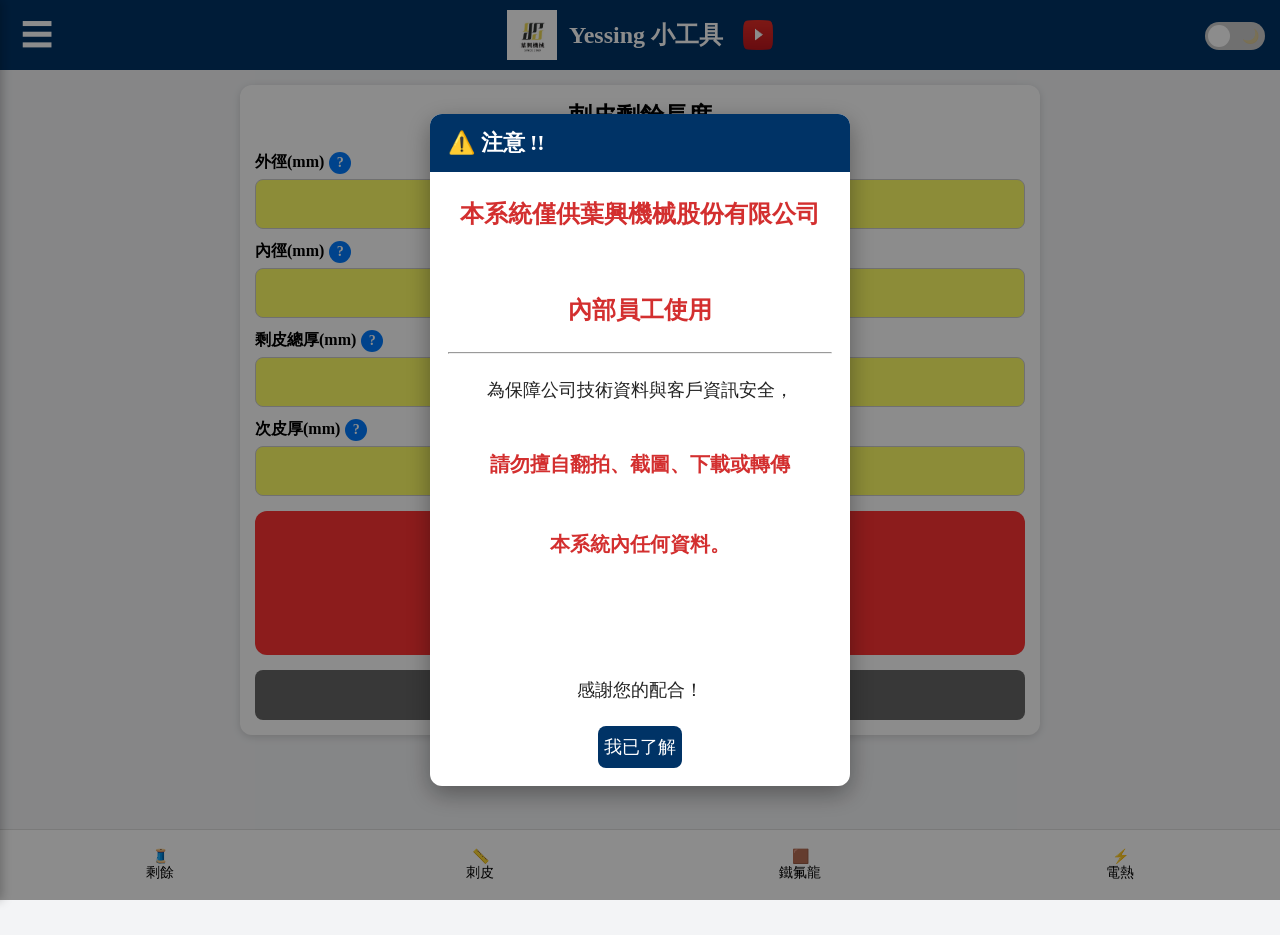
==== commit 3c3ade62: "Update index.html" ====
--- a/index.html
+++ b/index.html
@@ -1586,7 +1586,9 @@
              style="text-align:center;line-height:2;font-size:18px;">
 
             <div style="font-size:24px;font-weight:bold;color:#d32f2f;">
-                本系統僅供葉興機械股份有限公司內部員工使用
+                本系統僅供葉興機械股份有限公司
+				<br><br>
+				內部員工使用
             </div>
 
             <hr style="margin:18px 0;">
@@ -1596,7 +1598,9 @@
                 <br><br>
 
                 <span style="font-size:20px;font-weight:bold;color:#d32f2f;">
-                    請勿擅自翻拍、截圖、下載或轉傳本系統內任何資料。
+                    請勿擅自翻拍、截圖、下載或轉傳
+					<br><br>
+					本系統內任何資料。
                 </span>
 
                 <br><br>
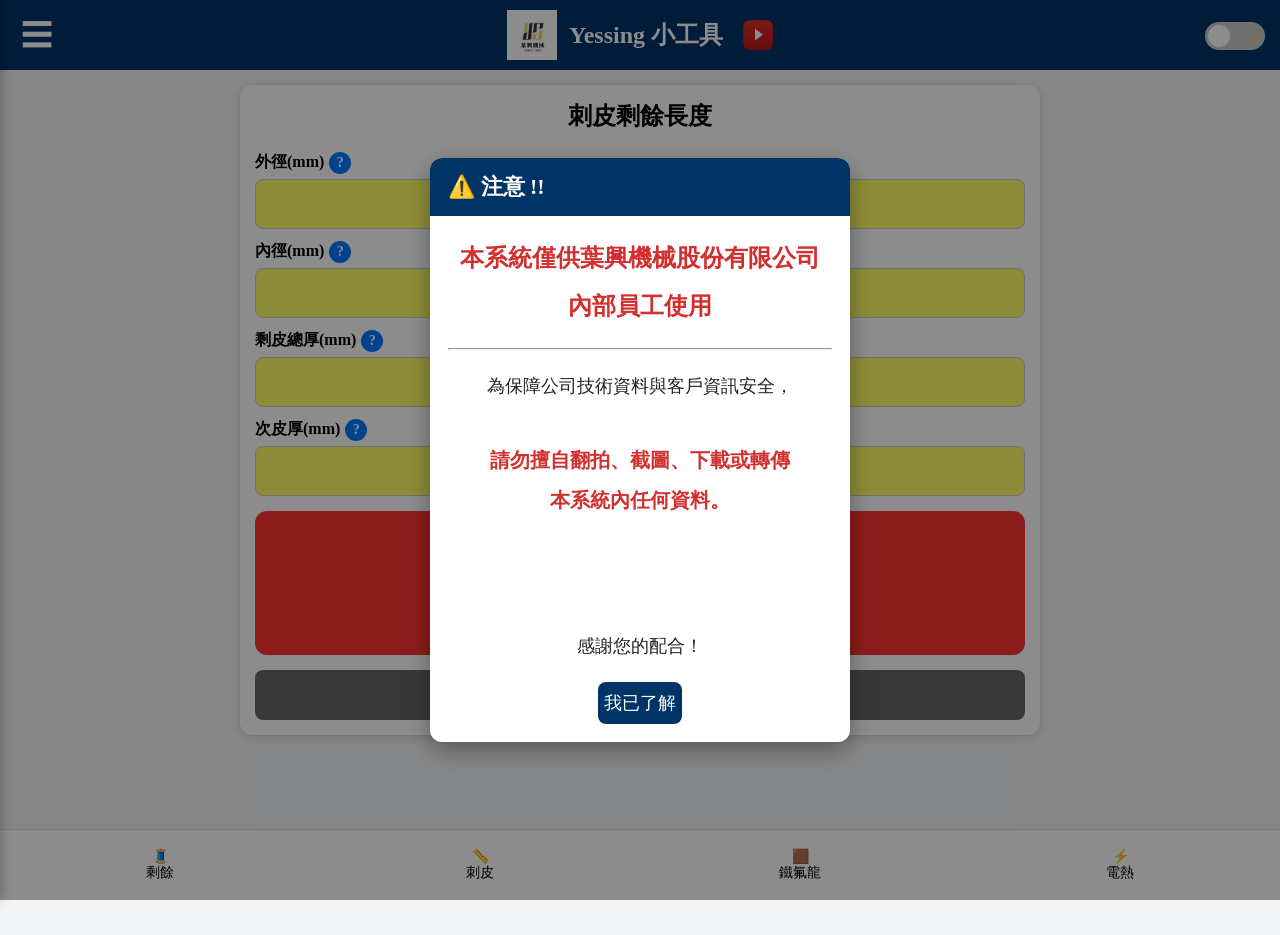
==== commit e904e5d7: "Update index.html" ====
--- a/index.html
+++ b/index.html
@@ -1587,7 +1587,7 @@
 
             <div style="font-size:24px;font-weight:bold;color:#d32f2f;">
                 本系統僅供葉興機械股份有限公司
-				<br><br>
+				<br>
 				內部員工使用
             </div>
 
@@ -1599,7 +1599,7 @@
 
                 <span style="font-size:20px;font-weight:bold;color:#d32f2f;">
                     請勿擅自翻拍、截圖、下載或轉傳
-					<br><br>
+					<br>
 					本系統內任何資料。
                 </span>
 
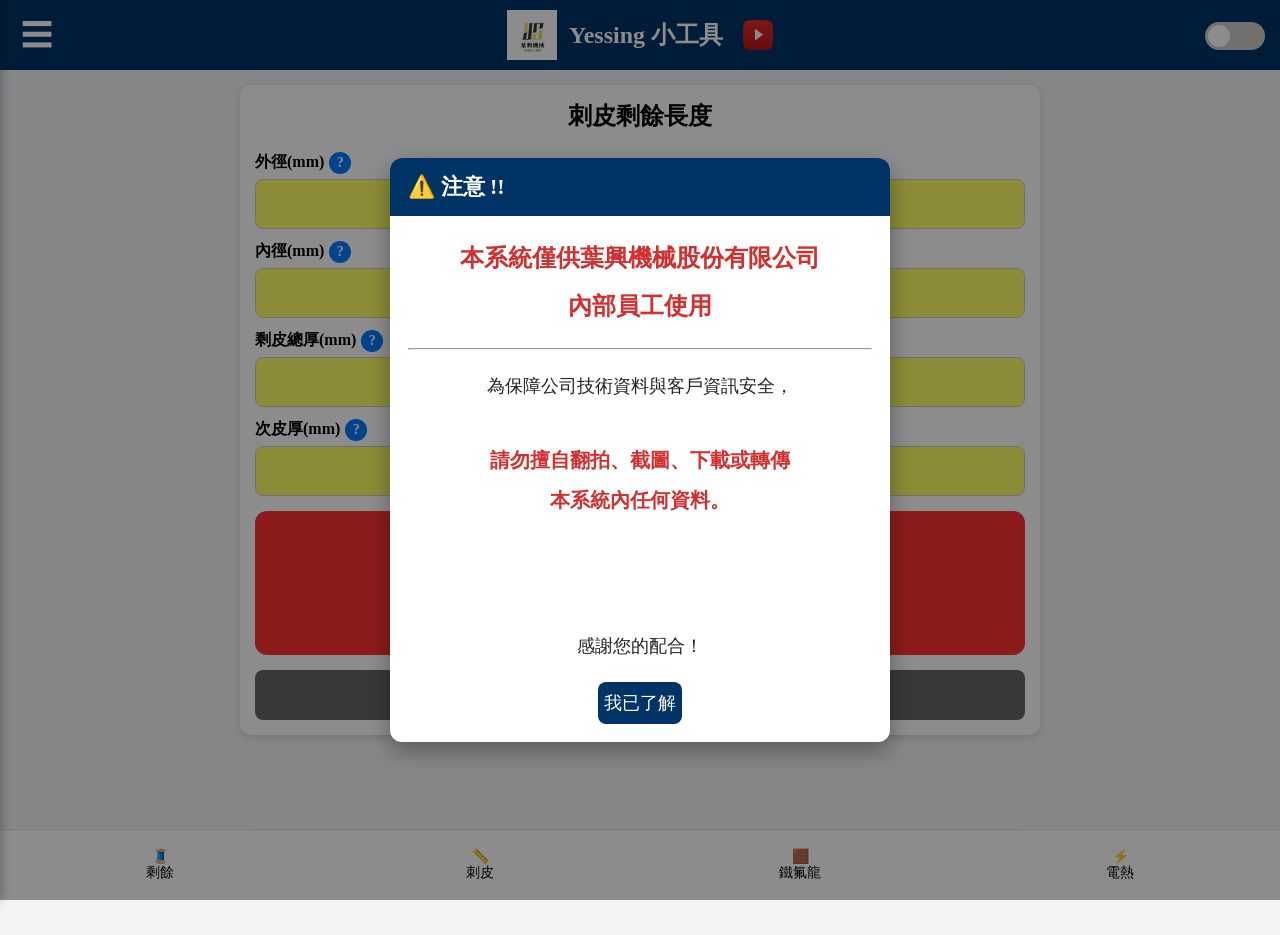
==== commit 20869ec8: "fix agree box" ====
--- a/index.html
+++ b/index.html
@@ -798,7 +798,12 @@
 }
 .password-box{
     width:90%;
-    max-width:420px;
+    max-width:500px;
+
+    max-height:85vh;      /* 最大高度 */
+    display:flex;
+    flex-direction:column;
+
     background:white;
     color:#222;
     border-radius:12px;
@@ -814,6 +819,8 @@
 }
 .password-body{
     padding:18px;
+    overflow-y:auto;
+    flex:1;
 }
 .password-body label{
     margin-top:0;
@@ -933,6 +940,28 @@
     .coverage-result-value{
         font-size:24px;
     }
+}
+
+@media (max-width:768px){
+
+    .password-box{
+        width:95%;
+        max-height:80vh;
+    }
+
+    .password-title{
+        font-size:22px;
+    }
+
+    .password-body{
+        font-size:16px !important;
+        line-height:1.8 !important;
+    }
+
+    .password-actions button{
+        width:100%;
+    }
+
 }
 
 </style>
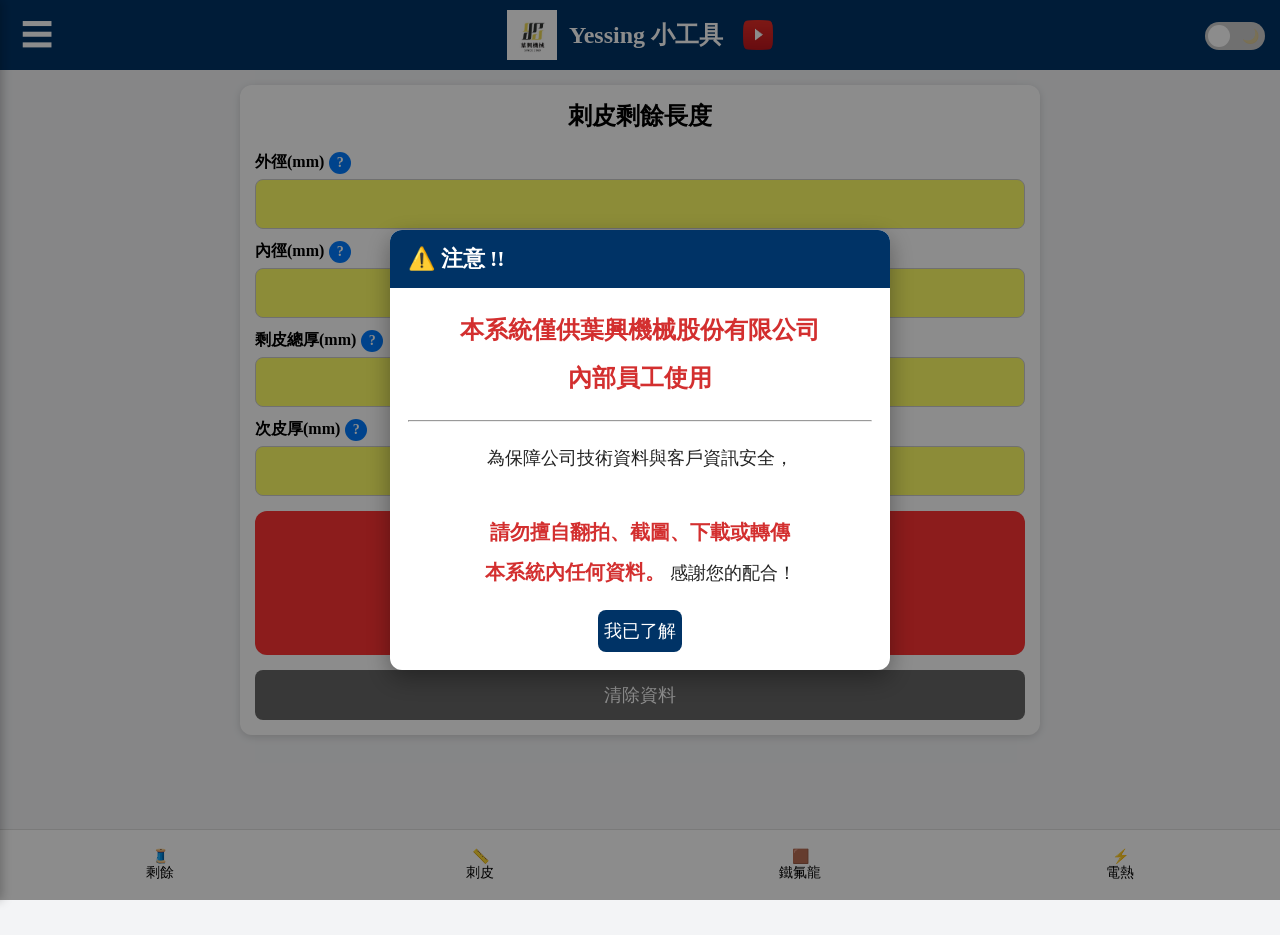
==== commit 6681a8ca: "del br * 4" ====
--- a/index.html
+++ b/index.html
@@ -1632,9 +1632,6 @@
 					本系統內任何資料。
                 </span>
 
-                <br><br>
-                <br><br>
-
                 感謝您的配合！
             </div>
 
